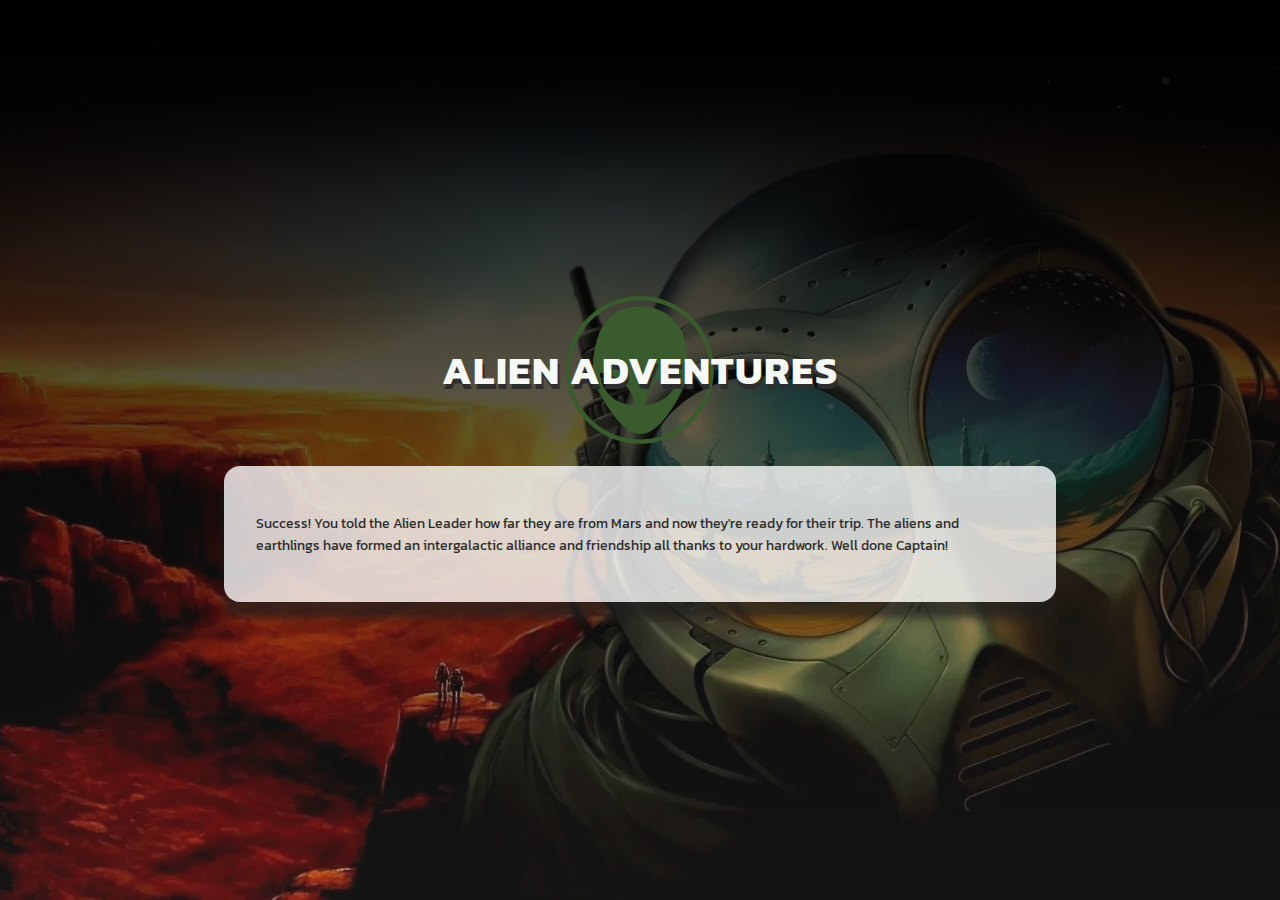
==== Pages/thanks.html @ 6cafb7b6 "First Commit" ====
<!DOCTYPE html>
<html lang="en">
<head>
    <meta charset="UTF-8">
    <meta http-equiv="X-UA-Compatible" content="IE=edge">
    <meta name="viewport" content="width=device-width, initial-scale=1.0">
    <title>ALIEN ADVENTURES: The Math Word Problem Game</title>
    <link rel="icon" href="/Resources/Images/alien_logo.png">
    <!-- Stylesheet Link -->
    <link rel="preconnect" href="https://fonts.googleapis.com">
    <link rel="preconnect" href="https://fonts.gstatic.com" crossorigin>
    <link href="https://fonts.googleapis.com/css2?family=Audiowide&family=Kanit:wght@300;600;800&display=swap" rel="stylesheet">
    <link href="/Resources/style.css" rel="stylesheet">
</head>
<body>
    <header>
        <a href="../index.html"><h1>Alien Adventures</h1></a>
    </header>

    <main>
       
            <p>Success! You told the Alien Leader how far they are from Mars and now they're ready for their trip. The aliens and earthlings have formed an intergalactic alliance and friendship all thanks to your hardwork. Well done Captain!</p>
        
    </main>


    <script src="/Resources/main.js" type="text/javascript"></script>
</body>
</html>
---- Resources/style.css ----
/********************************/
/******* Generic Styling ********/
/********************************/
html {
    font-size: 16px;
    margin: 0px;
    padding:0px;
    box-sizing: border-box;
}

body {
    background:  linear-gradient(to bottom, rgb(0, 0, 0), rgba(66, 66, 66, 0.291)), url('/Resources/Images/Alien_Background.webp'); /* link: https://wallpaperaccess.com/full/544052.jpg */
    background-size: cover;
    background-position: center;
    background-repeat: no-repeat;
    background-attachment: fixed;
    display: flex;
    flex-direction: column;
    justify-content: center;
    align-items: center;
    height: 100vh;
    width: auto;
    margin: 0px;
    padding: 0px;

}

/*******************************/
/******* Page Styling **********/
/*******************************/
header {
    display: flex;
    flex-direction: row;
    align-items: center;
    justify-content: center;
    padding-top: 4.5rem;
}

main {
    background-color: #fcfcfccb;
    margin: 1rem;
    margin-bottom: 5rem;
    padding: 2rem;
    border-radius: 1rem;
    width: 60%;
    height: fit-content;
    box-shadow: 0 1rem 0.5rem rgba(31, 31, 31, 0.687);
}

.title {
    display: flex;
    flex-direction: row;
    align-items: flex-start;
    padding: 0.5rem;
    border-left: 0.3rem solid rgb(46, 46, 46);
    border-top: 0.3rem solid rgb(46, 46, 46);
    width: 6.7rem;
    height: 4.7rem;
}

.missionMath {
    border-left: 0.3rem solid rgb(46, 46, 46);
    background-color: #2e2e2e1d;
    padding: 0.7rem;
    margin-top: 0.7rem;
}

/*****************************************/
/******* Typography/Text Styling *********/ 
/*****************************************/
/* For titles: font-family: 'Audiowide', cursive;
For text/subtitles: font-family: 'Kanit', sans-serif; */
h1 {
    background: url('/Resources/Images/alien_logo.jpg');
    background-size: contain;
    background-repeat: no-repeat;
    background-position: center;
    font-size: 2.5rem;
    text-align: center;
    text-shadow: 0.1rem 0.3rem #2e2e2e;
    color: #f6f9f5;
    font-family: 'Kanit', sans-serif;
    letter-spacing: 0.1rem;
    text-transform: uppercase;
    margin: 0rem;
    padding: 0rem;
    height: 10rem;
    display: flex;
    justify-content: center;
    align-items: center;
}

h2 {
    font-size: 1.5rem;
    font-family: 'Audiowide', cursive;
    display: flex;
    flex-direction: column;
    justify-content: flex-start;
    align-items: center;
    padding: 0rem;
    margin-top: 0rem; 
    text-transform: uppercase;
    color: rgb(46, 46, 46);
}

p, label, select, option, h4 {
    font-family: 'Kanit', sans-serif;
    color: rgb(46, 46, 46);
    font-size: 0.9rem;
}

.portfolio {
    font-family: 'Kanit', sans-serif;
    color: rgb(34, 51, 40);
    font-size: 0.7rem;
}

a.portfolio {
    color: green;
}

#hint {
    padding: 0rem 0.5rem;
    font-family: 'Kanit', sans-serif;
    color: rgb(92, 91, 91);
    font-size: 0.7rem;
    cursor: pointer;
}

#hint:hover {
    color:black;
}

#hintDisplay {
    display: none; /* Set as "hidden" by default, when clicked... the hint display shows up... (JS code)*/
    font-family: 'Kanit', sans-serif;
    color: rgb(92, 91, 91);
    font-size: 0.8rem;
    padding-top: 1rem;
}

/* Mission Number */
.missionNumberTitle {
    display: flex;
    flex-direction: column;
    align-items: flex-start;
    justify-content: center;
    height: 3rem;
    font-size: 4rem;
    padding: 0rem;
    margin: 0rem;
    width: 7.3rem;
    background: linear-gradient(
        45deg,
        hsl(104deg 34% 27%) 0%,
        hsl(104deg 34% 30%) 11%,
        hsl(104deg 34% 34%) 22%,
        hsl(104deg 34% 37%) 33%,
        hsl(104deg 34% 39%) 44%,
        hsl(104deg 34% 42%) 56%,
        hsl(104deg 34% 44%) 67%,
        hsl(104deg 34% 47%) 78%,
        hsl(104deg 34% 49%) 89%,
        hsl(104deg 35% 51%) 100%
      );
    background-clip: text;
    -webkit-background-clip: text;
    -webkit-text-fill-color: transparent;
}

/*******************************/
/** Icons/Links/Media Styling **/
/*******************************/
button {
    background: linear-gradient(
        45deg,
        hsl(104deg 34% 27%) 0%,
        hsl(104deg 34% 30%) 11%,
        hsl(104deg 34% 34%) 22%,
        hsl(104deg 34% 37%) 33%,
        hsl(104deg 34% 39%) 44%,
        hsl(104deg 34% 42%) 56%,
        hsl(104deg 34% 44%) 67%,
        hsl(104deg 34% 47%) 78%,
        hsl(104deg 34% 49%) 89%,
        hsl(104deg 35% 51%) 100%
      ); 
    font-family: 'Audiowide', cursive;
    text-transform: uppercase;
    border: none;
    border-radius: 1rem;
    padding: 0.5rem 1rem;
    margin: 1.5rem 0rem;
    display: block;
    box-shadow: 0 0.3rem 0.3rem rgba(31, 31, 31, 0.687);
    cursor: pointer;
}

button:hover {
    background: linear-gradient(
        45deg,
        hsl(104deg 37% 48%) 0%,
        hsl(104deg 34% 50%) 11%,
        hsl(104deg 33% 52%) 22%,
        hsl(104deg 33% 55%) 33%,
        hsl(104deg 32% 57%) 44%,
        hsl(104deg 31% 59%) 56%,
        hsl(104deg 31% 61%) 67%,
        hsl(104deg 30% 63%) 78%,
        hsl(104deg 29% 66%) 89%,
        hsl(104deg 28% 68%) 100%
      );
      transition: 0.6s;
}

#nextMission {
    font-size: x-large;
    margin: 1rem 2rem 1rem 3rem;
}

a {
    text-decoration: none;
    color:#2e2e2e;
}

/*******************************/
/****** Specific Styling *******/
/*******************************/
#answerDisplay {
    margin-top: 1rem;
}


/*******************************/
/******** Media Queries ********/
/*******************************/
@media all and (min-width: 1135px){
    main {
        display: flex;
    }

    .missionMath {
        border-left: 0.3rem solid rgb(46, 46, 46);
        background-color: #2e2e2e1d;
        padding: 1rem;
        margin: 0rem 0rem 0rem 3rem;
    }

    label, select, option {
        font-size: 1.1rem;
    }
}

@media all and (max-width: 899px){
    
    h1 {
        background-size: 30%;
        height: 7.5rem;
    }
}

@media all and (max-width: 680px){
    main {
        margin-bottom: 5rem;
        margin-top: 0rem;
        width: 75%;
    }

    h1 {
        margin-top: 0rem;
        margin-bottom: 0rem;
        font-size: 5vw;
    }

    .title {
        width: 4rem;
        height: 3.5rem;
    }

    h2 {
        font-size: 0.9rem;
        align-items: flex-start;
    }

    .missionNumberTitle {
        font-size: 3.4rem;
    }

    #nextMission {
        font-size: large;
        margin: 1rem;
    }
}
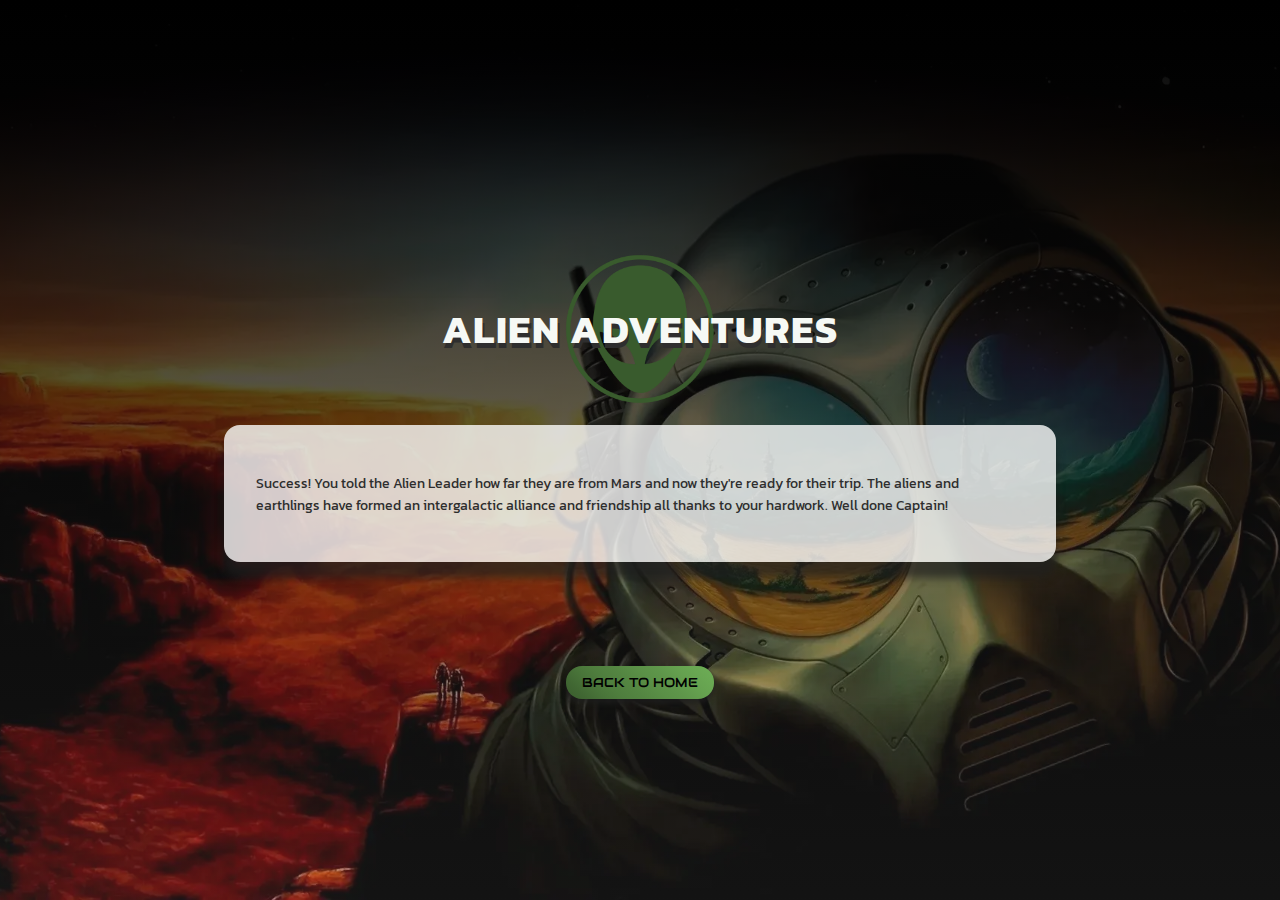
==== commit 8765049f: "added back to home button" ====
--- a/Pages/thanks.html
+++ b/Pages/thanks.html
@@ -22,7 +22,7 @@
             <p>Success! You told the Alien Leader how far they are from Mars and now they're ready for their trip. The aliens and earthlings have formed an intergalactic alliance and friendship all thanks to your hardwork. Well done Captain!</p>
         
     </main>
-
+		<a href="../index.html"><button>Back to home</button></a>
 
     <script src="/Resources/main.js" type="text/javascript"></script>
 </body>
